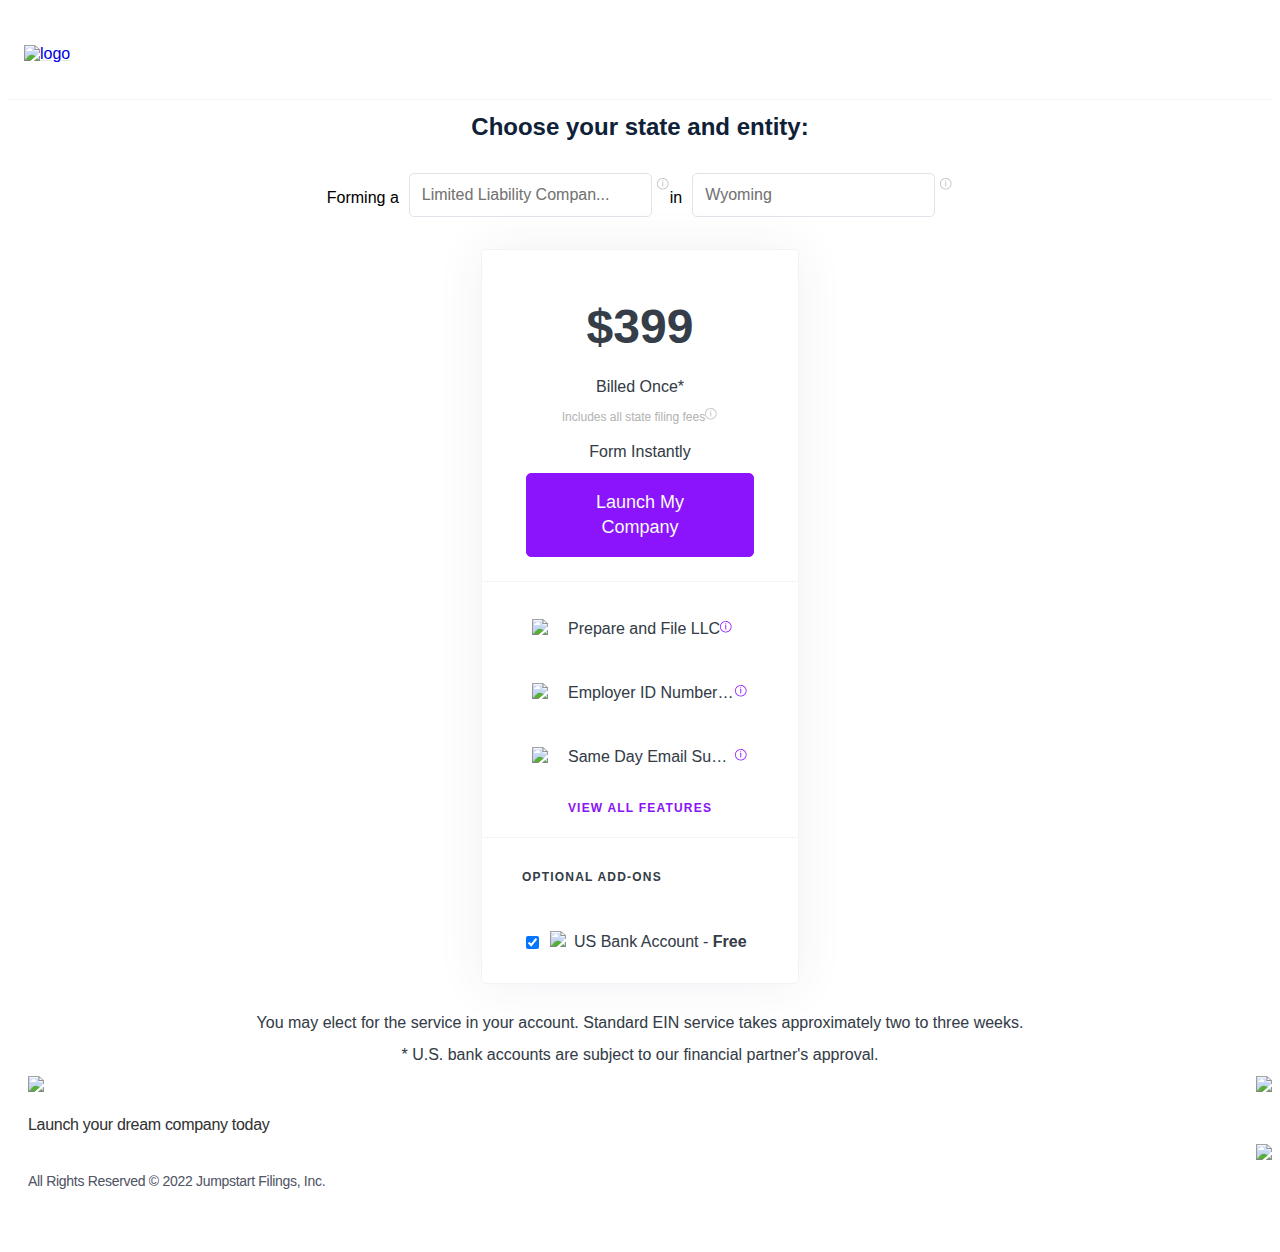
==== pricing.html @ 8517fb00 "First Deployment" ====
<!DOCTYPE html>
<html lang="en">
<head>
    <meta charset="UTF-8">
    <meta name="viewport" content="width=device-width, initial-scale=1.0">
    <title>Pricing</title>
</head>

<style>
    .header-gXlGAu {
    display: grid;
    margin: auto;
    grid-template-columns: 1fr 1fr;
    grid-template-areas: "logo msg";
    padding: 0.5em 1em;
    align-items: center;
    height: 75px;
    border-bottom: 1px solid rgb(241, 244, 246);
}

.header-ihjwIX {
    display: flex;
    justify-content: flex-start;
}

.ctCpKm {
    margin-right: 1em;
    max-height: 35px;
    cursor: pointer;
}
.choose-state-head{
    font-style: normal;
    font-weight: 700;
    font-size: 24px;
    line-height: 33px;
    text-align: center;
    color: rgb(15, 33, 55);
    margin-top: 10px;
}
body {
    font-family: Avenir, "Helvetica Neue", Helvetica, Arial, sans-serif;
    -webkit-font-smoothing: antialiased;
    -webkit-text-stroke: 0.45px rgba(0, 0, 0, 0.1);
}

.card-col {
    width: 100%;
    margin: 0px auto;
    display: flex;
    place-content: center;
}

.card-secx{
    border-radius: 5px;
    border: 1px solid rgb(241, 244, 246);
    box-shadow: rgba(50, 50, 93, 0.07) 0px 1px 50px;
    position: relative;
    margin-right: 0.5em;
    margin-left: 0.5em;
    font-family: Avenir, "Helvetica Neue", Helvetica, Arial, sans-serif;
    height: auto;
    transition: all 150ms ease-in 0s;
    color: rgb(15, 33, 55);
    width: 25%;
}


.card-secx .card-header-Pro {
    text-align: center;
    border-top-right-radius: 5px;
    border-top-left-radius: 5px;
    background: url(https://app.jumpstartfilings.co/mosaic_pro.png) 0% 0% / 100% 100% no-repeat;
    background-repeat: no-repeat;
    padding: 17px 20px;
}

.gdlXWX {
    display: flex;
    flex-direction: column;
    border-bottom: 1px solid rgb(241, 244, 246);
}

.gdlXWX .card-title {
    display: flex;
    flex-direction: row;
    align-items: center;
    justify-content: center;
    margin-left: 1em;
    margin-top: 1em;
}

.card-secx .price {
    font-style: normal;
    font-weight: 700;
    font-size: 48px;
    line-height: 66px;
    text-align: center;
    color: rgb(52, 61, 72);
    margin: 10px 0px 0px;
}

.card-secx  .plan-description {
    font-style: normal;
    font-weight: normal;
    font-size: 16px;
    line-height: 22px;
    text-align: center;
    color: rgb(52, 61, 72);
    margin-bottom: 10px;
}

.gdlXWX .tooltip-description {
    font-style: normal;
    font-weight: 500;
    font-size: 12px;
    line-height: 16px;
    text-align: center;
    color: rgb(189, 189, 189);
    align-items: center;
    display: flex;
    justify-content: center;
    margin: 10px 0px;
}

.card-secx .plan-description {
    font-style: normal;
    font-weight: normal;
    font-size: 16px;
    line-height: 22px;
    text-align: center;
    color: rgb(52, 61, 72);
    margin-bottom: 10px;
}

.card-secx .card-container {
    padding: 0em 1.5em 1.5em;
}

.card-secx button {
    padding: 0.75em 2.5em;
    width: 100%;
    cursor: pointer;
    font-weight: 500;
    font-size: 18px;
    line-height: 25px;
    color: rgb(255, 255, 255);
    background-color: rgb(140, 20, 252);
    border: 1px solid rgb(140, 20, 252);
    padding: 16px 32px;
    border-radius: 5px;
    font-family: Avenir, "Helvetica Neue", Helvetica, Arial, sans-serif;
}

.card-features{
    display: flex;
    flex-direction: column;
    border-bottom: 1px solid rgb(241, 244, 246);
}

.card-feature-item{
    display: none;
    flex-direction: row;
    align-items: center;
    margin: 5px 50px;
}

.card-feature-item .img-container img {
    width: 30px;
}

.card-feature-item .name {
    font-style: normal;
    font-weight: normal;
    font-size: 16px;
    line-height: 22px;
    align-items: center;
    color: rgb(52, 61, 72);
    margin-left: 20px;
    overflow: hidden;
    display: inline-block;
    text-overflow: ellipsis;
    white-space: nowrap;
}

.card-features .hidding {
    font-style: normal;
    font-weight: 700;
    font-size: 12px;
    line-height: 150%;
    cursor: pointer;
    margin-top: 10px;
    margin-bottom: 20px;
    text-align: center;
    letter-spacing: 0.1em;
    color: rgb(140, 20, 252);
}
.card-feature-item:nth-child(-n+4){
    display:flex;
}

.full .card-feature-item {
  display: flex;
}

.us-bank {
    display: flex;
    flex-direction: column;
    padding: 20px;
}

.us-bank .title {
    font-style: normal;
    font-weight: 800;
    font-size: 12px;
    line-height: 150%;
    display: flex;
    align-items: center;
    letter-spacing: 0.1em;
    color: rgb(52, 61, 72);
    margin-left: 20px;
    margin-bottom: 35px;
    margin-top: 10px;
}

.us-bank .container {
    display: flex;
    flex-direction: row;
    margin: 10px 20px;
}

.us-bank .checkbox {
    grid-template-columns: min-content auto;
    gap: 0.5em;
    font-style: normal;
    font-weight: normal;
    font-size: 16px;
    line-height: 22px;
    display: flex;
    align-items: center;
    color: rgb(52, 61, 72);
}

.us-bank .checkbox__input {
    display: grid;
    grid-template-areas: "checkbox";
}

.us-bank img {
    max-width: 30px;
}

.us-bank .checkbox {
    grid-template-columns: min-content auto;
    gap: 0.5em;
    font-style: normal;
    font-weight: normal;
    font-size: 16px;
    line-height: 22px;
    display: flex;
    align-items: center;
    color: rgb(52, 61, 72);
}

.us-bank .price {
    font-style: normal;
    font-size: 16px;
    line-height: 22px;
    font-weight: 800;
    margin-top: 0px;
}

.pricing-bt-instr{
    font-style: normal;
    font-weight: normal;
    font-size: 16px;
    line-height: 22px;
    text-align: center;
    color: rgb(52, 61, 72);
    margin: 10px 0px;
}

.footer-bdBYcX {
    font-size: 16px;
    color: rgb(51, 51, 51);
    font-weight: normal;
    letter-spacing: -0.3px;
    line-height: 26px;
    text-overflow: ellipsis;
    white-space-collapse: initial;
    text-wrap: wrap;
    -webkit-font-smoothing: antialiased !important;
    text-rendering: optimizelegibility !important;
    overflow: hidden;
}

.pricing-footer-col-1{
    margin-left: 20px;
    margin-bottom: 50px;
}

.pricing-footer-col-2{
    display: grid;
}

.pricing-footer-row{
    display: flex;
    justify-content: space-between
}

.state-form-input{
    padding: 0.75em;
    font-family: Avenir, sans-serif;
    border: 1px solid rgb(223, 228, 234);
    border-radius: 5px;
    width: 100%;
    appearance: none;
    box-sizing: border-box;
    font-size: 16px;
    margin-bottom: 2rem;
    margin-left: 10px;
}

.state-label-text{
}

.state-group-form{
    display: flex;
    align-items: center;
    justify-content: center;
    margin-top: 30px;
}
.state-group-form .form-group{
    display: inline-flex;
}



@media only screen and (max-width: 1100px) {
    .card-secx {
    width: 40%;
}
}

@media only screen and (max-width: 950px) {
    .card-secx {
    width: 45%;
}
}

@media only screen and (max-width: 800px) {
    .card-secx {
    width: 55%;
}
}

@media only screen and (max-width: 650px) {
    .card-secx {
    width: 65%;
}
.state-group-form{
    display: grid;
    text-align: center;
    justify-content: center;
    margin-top: 30px;
}
}

@media only screen and (max-width: 550px) {
    .card-secx {
    width: 90%;
}
}
</style>
<body>
    
<header class="header-gXlGAu">
    <div class="Hheader-ihjwIX ">
        <div class="lazyload-wrapper ">
            <a href="#">
                <img src="https://app.jumpstartfilings.co/logo@3x.png" alt="logo" class="Header__LogoImg-sc-18d9az9-6 ctCpKm">
            </a>
       </div>
    </div>
</header>

<div class="choose-state-head">
    Choose your state and entity:
</div>

<div class="state-group-form">

    <!-- forming -->
<div class="form-group">
    <label class="control-label">
        <p class="state-label-text">Forming a </p>
    </label>

    <div class="dropdown">
        <div class="dropdown">
            <input type="text" id="genderInput" class="state-form-input"  placeholder="Limited Liability Compan...">
            <div class="dropdown-content" id="genderDropdown"></div>
          </div>
      </div>

</div>
    <div class="icon" style="margin-left:15px;     margin-top: -50px; cursor: pointer;">
        <svg width="13" height="13" viewBox="0 0 13 13" fill="#BDBDBD" xmlns="http://www.w3.org/2000/svg"><path d="M5.768 11.536c-.793 0-1.54-.15-2.24-.448A5.934 5.934 0 011.68 9.856 5.934 5.934 0 01.448 8.008 5.648 5.648 0 010 5.768c0-.803.15-1.55.448-2.24.299-.7.71-1.311 1.232-1.834A5.816 5.816 0 013.528.448 5.648 5.648 0 015.768 0c.803 0 1.55.15 2.24.448.7.299 1.311.714 1.834 1.246a5.655 5.655 0 011.246 1.834c.299.69.448 1.437.448 2.24 0 .793-.15 1.54-.448 2.24a5.816 5.816 0 01-1.246 1.848 5.766 5.766 0 01-1.834 1.232 5.582 5.582 0 01-2.24.448zm0-.784c.69 0 1.335-.126 1.932-.378a5.071 5.071 0 001.596-1.078 4.922 4.922 0 001.064-1.582 4.867 4.867 0 00.392-1.946c0-.69-.13-1.335-.392-1.932a4.882 4.882 0 00-2.66-2.66A4.767 4.767 0 005.768.784c-.69 0-1.34.13-1.946.392A4.922 4.922 0 002.24 2.24c-.457.457-.817.99-1.078 1.596a4.919 4.919 0 00-.378 1.932c0 .69.126 1.34.378 1.946.261.597.62 1.125 1.078 1.582.457.457.985.817 1.582 1.078a5.022 5.022 0 001.946.378zm0-7.35c-.373 0-.56-.182-.56-.546 0-.364.187-.546.56-.546.15 0 .275.047.378.14.112.084.168.22.168.406 0 .187-.056.327-.168.42a.577.577 0 01-.378.126zm-.462 5.152V4.046h.924v4.508h-.924z" fill="#BDBDBD"></path></svg>
    </div>

<!-- state in -->
    <div class="form-group">
        <label class="control-label">
            <p class="state-label-text">in </p>
        </label>
    
        <div class="dropdown">
            <div class="dropdown">
                <input type="text" id="genderInput" class="state-form-input"  placeholder="Wyoming">
                <div class="dropdown-content" id="genderDropdown"></div>
              </div>
          </div>
    
    </div>
        <div class="icon" style="margin-left:15px;     margin-top: -50px; cursor: pointer;">
            <svg width="13" height="13" viewBox="0 0 13 13" fill="#BDBDBD" xmlns="http://www.w3.org/2000/svg"><path d="M5.768 11.536c-.793 0-1.54-.15-2.24-.448A5.934 5.934 0 011.68 9.856 5.934 5.934 0 01.448 8.008 5.648 5.648 0 010 5.768c0-.803.15-1.55.448-2.24.299-.7.71-1.311 1.232-1.834A5.816 5.816 0 013.528.448 5.648 5.648 0 015.768 0c.803 0 1.55.15 2.24.448.7.299 1.311.714 1.834 1.246a5.655 5.655 0 011.246 1.834c.299.69.448 1.437.448 2.24 0 .793-.15 1.54-.448 2.24a5.816 5.816 0 01-1.246 1.848 5.766 5.766 0 01-1.834 1.232 5.582 5.582 0 01-2.24.448zm0-.784c.69 0 1.335-.126 1.932-.378a5.071 5.071 0 001.596-1.078 4.922 4.922 0 001.064-1.582 4.867 4.867 0 00.392-1.946c0-.69-.13-1.335-.392-1.932a4.882 4.882 0 00-2.66-2.66A4.767 4.767 0 005.768.784c-.69 0-1.34.13-1.946.392A4.922 4.922 0 002.24 2.24c-.457.457-.817.99-1.078 1.596a4.919 4.919 0 00-.378 1.932c0 .69.126 1.34.378 1.946.261.597.62 1.125 1.078 1.582.457.457.985.817 1.582 1.078a5.022 5.022 0 001.946.378zm0-7.35c-.373 0-.56-.182-.56-.546 0-.364.187-.546.56-.546.15 0 .275.047.378.14.112.084.168.22.168.406 0 .187-.056.327-.168.42a.577.577 0 01-.378.126zm-.462 5.152V4.046h.924v4.508h-.924z" fill="#BDBDBD"></path></svg>
        </div>
</div>

<div class="card-col">
            <div class="card-secx">
                <div class="gdlXWX">
                    <div class="card-header-Pro">

                    </div>

                       <div>
                        <h1 class="price">$399</h1>
                        <p class="plan-description">Billed Once*</p>
                        <p class="tooltip-description">Includes all state filing fees
                        <span data-tip="true" data-for="stateFee" class="icon">
                            <svg width="13" height="13" viewBox="0 0 13 13" fill="#BDBDBD" xmlns="http://www.w3.org/2000/svg"><path d="M5.768 11.536c-.793 0-1.54-.15-2.24-.448A5.934 5.934 0 011.68 9.856 5.934 5.934 0 01.448 8.008 5.648 5.648 0 010 5.768c0-.803.15-1.55.448-2.24.299-.7.71-1.311 1.232-1.834A5.816 5.816 0 013.528.448 5.648 5.648 0 015.768 0c.803 0 1.55.15 2.24.448.7.299 1.311.714 1.834 1.246a5.655 5.655 0 011.246 1.834c.299.69.448 1.437.448 2.24 0 .793-.15 1.54-.448 2.24a5.816 5.816 0 01-1.246 1.848 5.766 5.766 0 01-1.834 1.232 5.582 5.582 0 01-2.24.448zm0-.784c.69 0 1.335-.126 1.932-.378a5.071 5.071 0 001.596-1.078 4.922 4.922 0 001.064-1.582 4.867 4.867 0 00.392-1.946c0-.69-.13-1.335-.392-1.932a4.882 4.882 0 00-2.66-2.66A4.767 4.767 0 005.768.784c-.69 0-1.34.13-1.946.392A4.922 4.922 0 002.24 2.24c-.457.457-.817.99-1.078 1.596a4.919 4.919 0 00-.378 1.932c0 .69.126 1.34.378 1.946.261.597.62 1.125 1.078 1.582.457.457.985.817 1.582 1.078a5.022 5.022 0 001.946.378zm0-7.35c-.373 0-.56-.182-.56-.546 0-.364.187-.546.56-.546.15 0 .275.047.378.14.112.084.168.22.168.406 0 .187-.056.327-.168.42a.577.577 0 01-.378.126zm-.462 5.152V4.046h.924v4.508h-.924z" fill="#BDBDBD"></path>
                            </svg>
                        </span>
                        </p>
                        <p class="plan-description">Form Instantly</p>
                        </div>

                        <div class="card-container">
                            <div class="card-body">
                                <div class="button-Pro" style="width: 85%; display: flex; justify-content: center; margin: auto;">
                                    <button id="getStarted-Pro">
                                        <div class="pvw-title">
                                            <span>Launch My Company</span>
                                        </div>
                                    </button>
                                </div>
                            </div>
                        </div>

                    </div>

                    <div class="StyledComponents__ServicesContainer-sc-cqev1w-5 card-features" id="card-features">
                    <div style="height: 15px;"></div>

                        <div class="card-feature-item">
                            <div class="img-container"><img src="https://app.jumpstartfilings.co/services/prepare-file.png">
                            </div><p class="name">Prepare and File LLC</p>
                            <div class="icon">
                                <svg width="13" height="13" viewBox="0 0 13 13" fill="#8C14FC" xmlns="http://www.w3.org/2000/svg">
                                    <path d="M5.768 11.536c-.793 0-1.54-.15-2.24-.448A5.934 5.934 0 011.68 9.856 5.934 5.934 0 01.448 8.008 5.648 5.648 0 010 5.768c0-.803.15-1.55.448-2.24.299-.7.71-1.311 1.232-1.834A5.816 5.816 0 013.528.448 5.648 5.648 0 015.768 0c.803 0 1.55.15 2.24.448.7.299 1.311.714 1.834 1.246a5.655 5.655 0 011.246 1.834c.299.69.448 1.437.448 2.24 0 .793-.15 1.54-.448 2.24a5.816 5.816 0 01-1.246 1.848 5.766 5.766 0 01-1.834 1.232 5.582 5.582 0 01-2.24.448zm0-.784c.69 0 1.335-.126 1.932-.378a5.071 5.071 0 001.596-1.078 4.922 4.922 0 001.064-1.582 4.867 4.867 0 00.392-1.946c0-.69-.13-1.335-.392-1.932a4.882 4.882 0 00-2.66-2.66A4.767 4.767 0 005.768.784c-.69 0-1.34.13-1.946.392A4.922 4.922 0 002.24 2.24c-.457.457-.817.99-1.078 1.596a4.919 4.919 0 00-.378 1.932c0 .69.126 1.34.378 1.946.261.597.62 1.125 1.078 1.582.457.457.985.817 1.582 1.078a5.022 5.022 0 001.946.378zm0-7.35c-.373 0-.56-.182-.56-.546 0-.364.187-.546.56-.546.15 0 .275.047.378.14.112.084.168.22.168.406 0 .187-.056.327-.168.42a.577.577 0 01-.378.126zm-.462 5.152V4.046h.924v4.508h-.924z" fill="#8C14FC"></path>
                                </svg>
                            </div>
                        </div>

                        <div class="card-feature-item">
                            <div class="img-container">
                                <img src="https://app.jumpstartfilings.co/services/employer-id.png">
                            </div>
                            <p class="name">Employer ID Number (EIN)</p>
                            <div class="icon">
                                <svg width="13" height="13" viewBox="0 0 13 13" fill="#8C14FC" xmlns="http://www.w3.org/2000/svg">
                                <path d="M5.768 11.536c-.793 0-1.54-.15-2.24-.448A5.934 5.934 0 011.68 9.856 5.934 5.934 0 01.448 8.008 5.648 5.648 0 010 5.768c0-.803.15-1.55.448-2.24.299-.7.71-1.311 1.232-1.834A5.816 5.816 0 013.528.448 5.648 5.648 0 015.768 0c.803 0 1.55.15 2.24.448.7.299 1.311.714 1.834 1.246a5.655 5.655 0 011.246 1.834c.299.69.448 1.437.448 2.24 0 .793-.15 1.54-.448 2.24a5.816 5.816 0 01-1.246 1.848 5.766 5.766 0 01-1.834 1.232 5.582 5.582 0 01-2.24.448zm0-.784c.69 0 1.335-.126 1.932-.378a5.071 5.071 0 001.596-1.078 4.922 4.922 0 001.064-1.582 4.867 4.867 0 00.392-1.946c0-.69-.13-1.335-.392-1.932a4.882 4.882 0 00-2.66-2.66A4.767 4.767 0 005.768.784c-.69 0-1.34.13-1.946.392A4.922 4.922 0 002.24 2.24c-.457.457-.817.99-1.078 1.596a4.919 4.919 0 00-.378 1.932c0 .69.126 1.34.378 1.946.261.597.62 1.125 1.078 1.582.457.457.985.817 1.582 1.078a5.022 5.022 0 001.946.378zm0-7.35c-.373 0-.56-.182-.56-.546 0-.364.187-.546.56-.546.15 0 .275.047.378.14.112.084.168.22.168.406 0 .187-.056.327-.168.42a.577.577 0 01-.378.126zm-.462 5.152V4.046h.924v4.508h-.924z" fill="#8C14FC"></path>
                            </svg>
                          </div>
                       </div>

                    <div class="card-feature-item">
                        <div class="img-container">
                            <img src="https://app.jumpstartfilings.co/services/email-support.png">
                        </div>
                        <p class="name">Same Day Email Support</p>
                        <div class="icon">
                            <svg width="13" height="13" viewBox="0 0 13 13" fill="#8C14FC" xmlns="http://www.w3.org/2000/svg">
                                <path d="M5.768 11.536c-.793 0-1.54-.15-2.24-.448A5.934 5.934 0 011.68 9.856 5.934 5.934 0 01.448 8.008 5.648 5.648 0 010 5.768c0-.803.15-1.55.448-2.24.299-.7.71-1.311 1.232-1.834A5.816 5.816 0 013.528.448 5.648 5.648 0 015.768 0c.803 0 1.55.15 2.24.448.7.299 1.311.714 1.834 1.246a5.655 5.655 0 011.246 1.834c.299.69.448 1.437.448 2.24 0 .793-.15 1.54-.448 2.24a5.816 5.816 0 01-1.246 1.848 5.766 5.766 0 01-1.834 1.232 5.582 5.582 0 01-2.24.448zm0-.784c.69 0 1.335-.126 1.932-.378a5.071 5.071 0 001.596-1.078 4.922 4.922 0 001.064-1.582 4.867 4.867 0 00.392-1.946c0-.69-.13-1.335-.392-1.932a4.882 4.882 0 00-2.66-2.66A4.767 4.767 0 005.768.784c-.69 0-1.34.13-1.946.392A4.922 4.922 0 002.24 2.24c-.457.457-.817.99-1.078 1.596a4.919 4.919 0 00-.378 1.932c0 .69.126 1.34.378 1.946.261.597.62 1.125 1.078 1.582.457.457.985.817 1.582 1.078a5.022 5.022 0 001.946.378zm0-7.35c-.373 0-.56-.182-.56-.546 0-.364.187-.546.56-.546.15 0 .275.047.378.14.112.084.168.22.168.406 0 .187-.056.327-.168.42a.577.577 0 01-.378.126zm-.462 5.152V4.046h.924v4.508h-.924z" fill="#8C14FC"></path></svg>
                            </div>
                    </div>
                    
                    <div class="card-feature-item">
                        <div class="img-container">
                            <img src="https://app.jumpstartfilings.co/services/registered-agent.png">
                        </div>
                        <p class="name">Registered Agent</p>
                        <div class="icon">
                            <svg width="13" height="13" viewBox="0 0 13 13" fill="#8C14FC" xmlns="http://www.w3.org/2000/svg">
                                <path d="M5.768 11.536c-.793 0-1.54-.15-2.24-.448A5.934 5.934 0 011.68 9.856 5.934 5.934 0 01.448 8.008 5.648 5.648 0 010 5.768c0-.803.15-1.55.448-2.24.299-.7.71-1.311 1.232-1.834A5.816 5.816 0 013.528.448 5.648 5.648 0 015.768 0c.803 0 1.55.15 2.24.448.7.299 1.311.714 1.834 1.246a5.655 5.655 0 011.246 1.834c.299.69.448 1.437.448 2.24 0 .793-.15 1.54-.448 2.24a5.816 5.816 0 01-1.246 1.848 5.766 5.766 0 01-1.834 1.232 5.582 5.582 0 01-2.24.448zm0-.784c.69 0 1.335-.126 1.932-.378a5.071 5.071 0 001.596-1.078 4.922 4.922 0 001.064-1.582 4.867 4.867 0 00.392-1.946c0-.69-.13-1.335-.392-1.932a4.882 4.882 0 00-2.66-2.66A4.767 4.767 0 005.768.784c-.69 0-1.34.13-1.946.392A4.922 4.922 0 002.24 2.24c-.457.457-.817.99-1.078 1.596a4.919 4.919 0 00-.378 1.932c0 .69.126 1.34.378 1.946.261.597.62 1.125 1.078 1.582.457.457.985.817 1.582 1.078a5.022 5.022 0 001.946.378zm0-7.35c-.373 0-.56-.182-.56-.546 0-.364.187-.546.56-.546.15 0 .275.047.378.14.112.084.168.22.168.406 0 .187-.056.327-.168.42a.577.577 0 01-.378.126zm-.462 5.152V4.046h.924v4.508h-.924z" fill="#8C14FC"></path></svg>
                            </div>
                    </div>

                    <div class="card-feature-item">
                        <div class="img-container">
                            <img src="https://app.jumpstartfilings.co/services/register-agent-address.png">
                        </div>
                        <p class="name">Registered Agent Address</p>
                        <div class="icon">
                            <svg width="13" height="13" viewBox="0 0 13 13" fill="#8C14FC" xmlns="http://www.w3.org/2000/svg">
                                <path d="M5.768 11.536c-.793 0-1.54-.15-2.24-.448A5.934 5.934 0 011.68 9.856 5.934 5.934 0 01.448 8.008 5.648 5.648 0 010 5.768c0-.803.15-1.55.448-2.24.299-.7.71-1.311 1.232-1.834A5.816 5.816 0 013.528.448 5.648 5.648 0 015.768 0c.803 0 1.55.15 2.24.448.7.299 1.311.714 1.834 1.246a5.655 5.655 0 011.246 1.834c.299.69.448 1.437.448 2.24 0 .793-.15 1.54-.448 2.24a5.816 5.816 0 01-1.246 1.848 5.766 5.766 0 01-1.834 1.232 5.582 5.582 0 01-2.24.448zm0-.784c.69 0 1.335-.126 1.932-.378a5.071 5.071 0 001.596-1.078 4.922 4.922 0 001.064-1.582 4.867 4.867 0 00.392-1.946c0-.69-.13-1.335-.392-1.932a4.882 4.882 0 00-2.66-2.66A4.767 4.767 0 005.768.784c-.69 0-1.34.13-1.946.392A4.922 4.922 0 002.24 2.24c-.457.457-.817.99-1.078 1.596a4.919 4.919 0 00-.378 1.932c0 .69.126 1.34.378 1.946.261.597.62 1.125 1.078 1.582.457.457.985.817 1.582 1.078a5.022 5.022 0 001.946.378zm0-7.35c-.373 0-.56-.182-.56-.546 0-.364.187-.546.56-.546.15 0 .275.047.378.14.112.084.168.22.168.406 0 .187-.056.327-.168.42a.577.577 0 01-.378.126zm-.462 5.152V4.046h.924v4.508h-.924z" fill="#8C14FC"></path></svg>
                            </div>
                    </div>


                    <div class="card-feature-item">
                        <div class="img-container">
                            <img src="https://app.jumpstartfilings.co/services/operating-agreement.png">
                        </div>
                        <p class="name">Operating Agreement</p>
                        <div class="icon">
                            <svg width="13" height="13" viewBox="0 0 13 13" fill="#8C14FC" xmlns="http://www.w3.org/2000/svg">
                                <path d="M5.768 11.536c-.793 0-1.54-.15-2.24-.448A5.934 5.934 0 011.68 9.856 5.934 5.934 0 01.448 8.008 5.648 5.648 0 010 5.768c0-.803.15-1.55.448-2.24.299-.7.71-1.311 1.232-1.834A5.816 5.816 0 013.528.448 5.648 5.648 0 015.768 0c.803 0 1.55.15 2.24.448.7.299 1.311.714 1.834 1.246a5.655 5.655 0 011.246 1.834c.299.69.448 1.437.448 2.24 0 .793-.15 1.54-.448 2.24a5.816 5.816 0 01-1.246 1.848 5.766 5.766 0 01-1.834 1.232 5.582 5.582 0 01-2.24.448zm0-.784c.69 0 1.335-.126 1.932-.378a5.071 5.071 0 001.596-1.078 4.922 4.922 0 001.064-1.582 4.867 4.867 0 00.392-1.946c0-.69-.13-1.335-.392-1.932a4.882 4.882 0 00-2.66-2.66A4.767 4.767 0 005.768.784c-.69 0-1.34.13-1.946.392A4.922 4.922 0 002.24 2.24c-.457.457-.817.99-1.078 1.596a4.919 4.919 0 00-.378 1.932c0 .69.126 1.34.378 1.946.261.597.62 1.125 1.078 1.582.457.457.985.817 1.582 1.078a5.022 5.022 0 001.946.378zm0-7.35c-.373 0-.56-.182-.56-.546 0-.364.187-.546.56-.546.15 0 .275.047.378.14.112.084.168.22.168.406 0 .187-.056.327-.168.42a.577.577 0 01-.378.126zm-.462 5.152V4.046h.924v4.508h-.924z" fill="#8C14FC"></path></svg>
                            </div>
                    </div>

                    <div class="card-feature-item">
                        <div class="img-container">
                            <img src="https://app.jumpstartfilings.co/services/name-availability.png">
                        </div>
                        <p class="name">Name Availability Search</p>
                        <div class="icon">
                            <svg width="13" height="13" viewBox="0 0 13 13" fill="#8C14FC" xmlns="http://www.w3.org/2000/svg">
                                <path d="M5.768 11.536c-.793 0-1.54-.15-2.24-.448A5.934 5.934 0 011.68 9.856 5.934 5.934 0 01.448 8.008 5.648 5.648 0 010 5.768c0-.803.15-1.55.448-2.24.299-.7.71-1.311 1.232-1.834A5.816 5.816 0 013.528.448 5.648 5.648 0 015.768 0c.803 0 1.55.15 2.24.448.7.299 1.311.714 1.834 1.246a5.655 5.655 0 011.246 1.834c.299.69.448 1.437.448 2.24 0 .793-.15 1.54-.448 2.24a5.816 5.816 0 01-1.246 1.848 5.766 5.766 0 01-1.834 1.232 5.582 5.582 0 01-2.24.448zm0-.784c.69 0 1.335-.126 1.932-.378a5.071 5.071 0 001.596-1.078 4.922 4.922 0 001.064-1.582 4.867 4.867 0 00.392-1.946c0-.69-.13-1.335-.392-1.932a4.882 4.882 0 00-2.66-2.66A4.767 4.767 0 005.768.784c-.69 0-1.34.13-1.946.392A4.922 4.922 0 002.24 2.24c-.457.457-.817.99-1.078 1.596a4.919 4.919 0 00-.378 1.932c0 .69.126 1.34.378 1.946.261.597.62 1.125 1.078 1.582.457.457.985.817 1.582 1.078a5.022 5.022 0 001.946.378zm0-7.35c-.373 0-.56-.182-.56-.546 0-.364.187-.546.56-.546.15 0 .275.047.378.14.112.084.168.22.168.406 0 .187-.056.327-.168.42a.577.577 0 01-.378.126zm-.462 5.152V4.046h.924v4.508h-.924z" fill="#8C14FC"></path></svg>
                            </div>
                    </div>

                    <div class="card-feature-item">
                        <div class="img-container">
                            <img src="https://app.jumpstartfilings.co/services/online-document.png">
                        </div>
                        <p class="name">Online Document Access</p>
                        <div class="icon">
                            <svg width="13" height="13" viewBox="0 0 13 13" fill="#8C14FC" xmlns="http://www.w3.org/2000/svg">
                                <path d="M5.768 11.536c-.793 0-1.54-.15-2.24-.448A5.934 5.934 0 011.68 9.856 5.934 5.934 0 01.448 8.008 5.648 5.648 0 010 5.768c0-.803.15-1.55.448-2.24.299-.7.71-1.311 1.232-1.834A5.816 5.816 0 013.528.448 5.648 5.648 0 015.768 0c.803 0 1.55.15 2.24.448.7.299 1.311.714 1.834 1.246a5.655 5.655 0 011.246 1.834c.299.69.448 1.437.448 2.24 0 .793-.15 1.54-.448 2.24a5.816 5.816 0 01-1.246 1.848 5.766 5.766 0 01-1.834 1.232 5.582 5.582 0 01-2.24.448zm0-.784c.69 0 1.335-.126 1.932-.378a5.071 5.071 0 001.596-1.078 4.922 4.922 0 001.064-1.582 4.867 4.867 0 00.392-1.946c0-.69-.13-1.335-.392-1.932a4.882 4.882 0 00-2.66-2.66A4.767 4.767 0 005.768.784c-.69 0-1.34.13-1.946.392A4.922 4.922 0 002.24 2.24c-.457.457-.817.99-1.078 1.596a4.919 4.919 0 00-.378 1.932c0 .69.126 1.34.378 1.946.261.597.62 1.125 1.078 1.582.457.457.985.817 1.582 1.078a5.022 5.022 0 001.946.378zm0-7.35c-.373 0-.56-.182-.56-.546 0-.364.187-.546.56-.546.15 0 .275.047.378.14.112.084.168.22.168.406 0 .187-.056.327-.168.42a.577.577 0 01-.378.126zm-.462 5.152V4.046h.924v4.508h-.924z" fill="#8C14FC"></path></svg>
                            </div>
                    </div>

                    <div class="card-feature-item">
                        <div class="img-container">
                            <img src="https://app.jumpstartfilings.co/services/statement-organizer.png">
                        </div>
                        <p class="name">Statement of Organizer</p>
                        <div class="icon">
                            <svg width="13" height="13" viewBox="0 0 13 13" fill="#8C14FC" xmlns="http://www.w3.org/2000/svg">
                                <path d="M5.768 11.536c-.793 0-1.54-.15-2.24-.448A5.934 5.934 0 011.68 9.856 5.934 5.934 0 01.448 8.008 5.648 5.648 0 010 5.768c0-.803.15-1.55.448-2.24.299-.7.71-1.311 1.232-1.834A5.816 5.816 0 013.528.448 5.648 5.648 0 015.768 0c.803 0 1.55.15 2.24.448.7.299 1.311.714 1.834 1.246a5.655 5.655 0 011.246 1.834c.299.69.448 1.437.448 2.24 0 .793-.15 1.54-.448 2.24a5.816 5.816 0 01-1.246 1.848 5.766 5.766 0 01-1.834 1.232 5.582 5.582 0 01-2.24.448zm0-.784c.69 0 1.335-.126 1.932-.378a5.071 5.071 0 001.596-1.078 4.922 4.922 0 001.064-1.582 4.867 4.867 0 00.392-1.946c0-.69-.13-1.335-.392-1.932a4.882 4.882 0 00-2.66-2.66A4.767 4.767 0 005.768.784c-.69 0-1.34.13-1.946.392A4.922 4.922 0 002.24 2.24c-.457.457-.817.99-1.078 1.596a4.919 4.919 0 00-.378 1.932c0 .69.126 1.34.378 1.946.261.597.62 1.125 1.078 1.582.457.457.985.817 1.582 1.078a5.022 5.022 0 001.946.378zm0-7.35c-.373 0-.56-.182-.56-.546 0-.364.187-.546.56-.546.15 0 .275.047.378.14.112.084.168.22.168.406 0 .187-.056.327-.168.42a.577.577 0 01-.378.126zm-.462 5.152V4.046h.924v4.508h-.924z" fill="#8C14FC"></path></svg>
                            </div>
                    </div>

                    <div class="card-feature-item">
                        <div class="img-container">
                            <img src="https://app.jumpstartfilings.co/services/rush-filing.png">
                        </div>
                        <p class="name">Rush filing service</p>
                        <div class="icon">
                            <svg width="13" height="13" viewBox="0 0 13 13" fill="#8C14FC" xmlns="http://www.w3.org/2000/svg">
                                <path d="M5.768 11.536c-.793 0-1.54-.15-2.24-.448A5.934 5.934 0 011.68 9.856 5.934 5.934 0 01.448 8.008 5.648 5.648 0 010 5.768c0-.803.15-1.55.448-2.24.299-.7.71-1.311 1.232-1.834A5.816 5.816 0 013.528.448 5.648 5.648 0 015.768 0c.803 0 1.55.15 2.24.448.7.299 1.311.714 1.834 1.246a5.655 5.655 0 011.246 1.834c.299.69.448 1.437.448 2.24 0 .793-.15 1.54-.448 2.24a5.816 5.816 0 01-1.246 1.848 5.766 5.766 0 01-1.834 1.232 5.582 5.582 0 01-2.24.448zm0-.784c.69 0 1.335-.126 1.932-.378a5.071 5.071 0 001.596-1.078 4.922 4.922 0 001.064-1.582 4.867 4.867 0 00.392-1.946c0-.69-.13-1.335-.392-1.932a4.882 4.882 0 00-2.66-2.66A4.767 4.767 0 005.768.784c-.69 0-1.34.13-1.946.392A4.922 4.922 0 002.24 2.24c-.457.457-.817.99-1.078 1.596a4.919 4.919 0 00-.378 1.932c0 .69.126 1.34.378 1.946.261.597.62 1.125 1.078 1.582.457.457.985.817 1.582 1.078a5.022 5.022 0 001.946.378zm0-7.35c-.373 0-.56-.182-.56-.546 0-.364.187-.546.56-.546.15 0 .275.047.378.14.112.084.168.22.168.406 0 .187-.056.327-.168.42a.577.577 0 01-.378.126zm-.462 5.152V4.046h.924v4.508h-.924z" fill="#8C14FC"></path></svg>
                            </div>
                    </div>

                    <div class="card-feature-item">
                        <div class="img-container">
                            <img src="https://app.jumpstartfilings.co/services/cpa-assessment.png">
                        </div>
                        <p class="name">CPA Assessment</p>
                        <div class="icon">
                            <svg width="13" height="13" viewBox="0 0 13 13" fill="#8C14FC" xmlns="http://www.w3.org/2000/svg">
                                <path d="M5.768 11.536c-.793 0-1.54-.15-2.24-.448A5.934 5.934 0 011.68 9.856 5.934 5.934 0 01.448 8.008 5.648 5.648 0 010 5.768c0-.803.15-1.55.448-2.24.299-.7.71-1.311 1.232-1.834A5.816 5.816 0 013.528.448 5.648 5.648 0 015.768 0c.803 0 1.55.15 2.24.448.7.299 1.311.714 1.834 1.246a5.655 5.655 0 011.246 1.834c.299.69.448 1.437.448 2.24 0 .793-.15 1.54-.448 2.24a5.816 5.816 0 01-1.246 1.848 5.766 5.766 0 01-1.834 1.232 5.582 5.582 0 01-2.24.448zm0-.784c.69 0 1.335-.126 1.932-.378a5.071 5.071 0 001.596-1.078 4.922 4.922 0 001.064-1.582 4.867 4.867 0 00.392-1.946c0-.69-.13-1.335-.392-1.932a4.882 4.882 0 00-2.66-2.66A4.767 4.767 0 005.768.784c-.69 0-1.34.13-1.946.392A4.922 4.922 0 002.24 2.24c-.457.457-.817.99-1.078 1.596a4.919 4.919 0 00-.378 1.932c0 .69.126 1.34.378 1.946.261.597.62 1.125 1.078 1.582.457.457.985.817 1.582 1.078a5.022 5.022 0 001.946.378zm0-7.35c-.373 0-.56-.182-.56-.546 0-.364.187-.546.56-.546.15 0 .275.047.378.14.112.084.168.22.168.406 0 .187-.056.327-.168.42a.577.577 0 01-.378.126zm-.462 5.152V4.046h.924v4.508h-.924z" fill="#8C14FC"></path></svg>
                            </div>
                    </div>

                    <div class="card-feature-item">
                        <div class="img-container">
                            <img src="https://app.jumpstartfilings.co/services/chat-support.png">
                        </div>
                        <p class="name">Chat Support</p>
                        <div class="icon">
                            <svg width="13" height="13" viewBox="0 0 13 13" fill="#8C14FC" xmlns="http://www.w3.org/2000/svg">
                                <path d="M5.768 11.536c-.793 0-1.54-.15-2.24-.448A5.934 5.934 0 011.68 9.856 5.934 5.934 0 01.448 8.008 5.648 5.648 0 010 5.768c0-.803.15-1.55.448-2.24.299-.7.71-1.311 1.232-1.834A5.816 5.816 0 013.528.448 5.648 5.648 0 015.768 0c.803 0 1.55.15 2.24.448.7.299 1.311.714 1.834 1.246a5.655 5.655 0 011.246 1.834c.299.69.448 1.437.448 2.24 0 .793-.15 1.54-.448 2.24a5.816 5.816 0 01-1.246 1.848 5.766 5.766 0 01-1.834 1.232 5.582 5.582 0 01-2.24.448zm0-.784c.69 0 1.335-.126 1.932-.378a5.071 5.071 0 001.596-1.078 4.922 4.922 0 001.064-1.582 4.867 4.867 0 00.392-1.946c0-.69-.13-1.335-.392-1.932a4.882 4.882 0 00-2.66-2.66A4.767 4.767 0 005.768.784c-.69 0-1.34.13-1.946.392A4.922 4.922 0 002.24 2.24c-.457.457-.817.99-1.078 1.596a4.919 4.919 0 00-.378 1.932c0 .69.126 1.34.378 1.946.261.597.62 1.125 1.078 1.582.457.457.985.817 1.582 1.078a5.022 5.022 0 001.946.378zm0-7.35c-.373 0-.56-.182-.56-.546 0-.364.187-.546.56-.546.15 0 .275.047.378.14.112.084.168.22.168.406 0 .187-.056.327-.168.42a.577.577 0 01-.378.126zm-.462 5.152V4.046h.924v4.508h-.924z" fill="#8C14FC"></path></svg>
                            </div>
                    </div>

                    <div class="hidding" id="hidding-feature">VIEW ALL FEATURES</div>
                </div>
                <div class="us-bank"><div class="title">OPTIONAL ADD-ONS</div>
                <div>
                    <div class="container"><label class="checkbox"><span class="checkbox__input">
                        <input type="checkbox" name="checkbox" checked=""><span class="checkbox__control">
                            <!-- <svg width="16" height="16" viewBox="0 0 16 16" fill="none" xmlns="http://www.w3.org/2000/svg"><rect x="0.5" y="0.5" width="15" height="15" rx="3.5" fill="#8C14FC" stroke="white"></rect><path d="M5.69471 7.28071C5.50611 7.09855 5.25351 6.99776 4.99131 7.00004C4.72911 7.00232 4.4783 7.10749 4.29289 7.29289C4.10749 7.4783 4.00232 7.72911 4.00004 7.99131C3.99776 8.25351 4.09855 8.50611 4.28071 8.69471L6.28071 10.6947C6.46824 10.8822 6.72255 10.9875 6.98771 10.9875C7.25288 10.9875 7.50718 10.8822 7.69471 10.6947L11.6947 6.69471C11.8769 6.50611 11.9777 6.25351 11.9754 5.99131C11.9731 5.72911 11.8679 5.4783 11.6825 5.29289C11.4971 5.10749 11.2463 5.00232 10.9841 5.00004C10.7219 4.99776 10.4693 5.09855 10.2807 5.28071L6.98771 8.57371L5.69471 7.28071Z" fill="white"></path>
                            </svg> -->
                        </span>
                    </span>
                            <div class="img-container">
                                <img src="https://assets.jumpstartfilings.com/usBank.png"></div>
                                <span class="radio__label">US Bank Account<span> - </span>
                                <span class="price">Free</span>
                                <span class="price">
                                </span>
                            </span>
                        </label>
                    </div>
                </div>
            </div>
        </div>
        <label class="message"></label>

 </div>
<br>
 <div class="pricing-bt-instr">You may elect for the service in your account. Standard EIN service takes approximately two to three weeks.</div>
 <div class="pricing-bt-instr">* U.S. bank accounts are subject to our financial partner's approval.</div>

  <div class="row pricing-footer-row">
        <div class="col-md-3  col-12 pricing-footer-col-1">
                <a href="https://jumpstartfilings.com/"><img src="https://app.jumpstartfilings.co/logo@3x.png" height="35px"></a>
                <p class="P-sc-1hlde52-0 footer-bdBYcX" style="margin-top: 1em; cursor: none;">Launch your dream company today</p>
                <p class="P-sc-1hlde52-0 footer-bdBYcX" style="padding-top: 1em; font-size: 14px; color: rgb(83, 87, 104); margin: 0px;">All Rights Reserved © 2022 Jumpstart Filings, Inc.</p>
        </div>

        <div class="col-md-3 col-12 pricing-footer-col-2">
            <img src="https://app.jumpstartfilings.co/ycombinator_logo2.png" height="52px" class="">
            <img src="https://app.jumpstartfilings.co/trustbadge_new.png" height="85px" class="">
        </div>
 </div>

<script>
const list = document.getElementById('card-features');
const moreButton = document.getElementById('hidding-feature');
moreButton.addEventListener('click', function () {
  list.classList.toggle('full');
  moreButton.textContent = (moreButton.textContent === 'VIEW ALL FEATURES') ? 'HIDE MORE FEATURES' : 'VIEW ALL FEATURES';
});
</script>

</body>
</html>
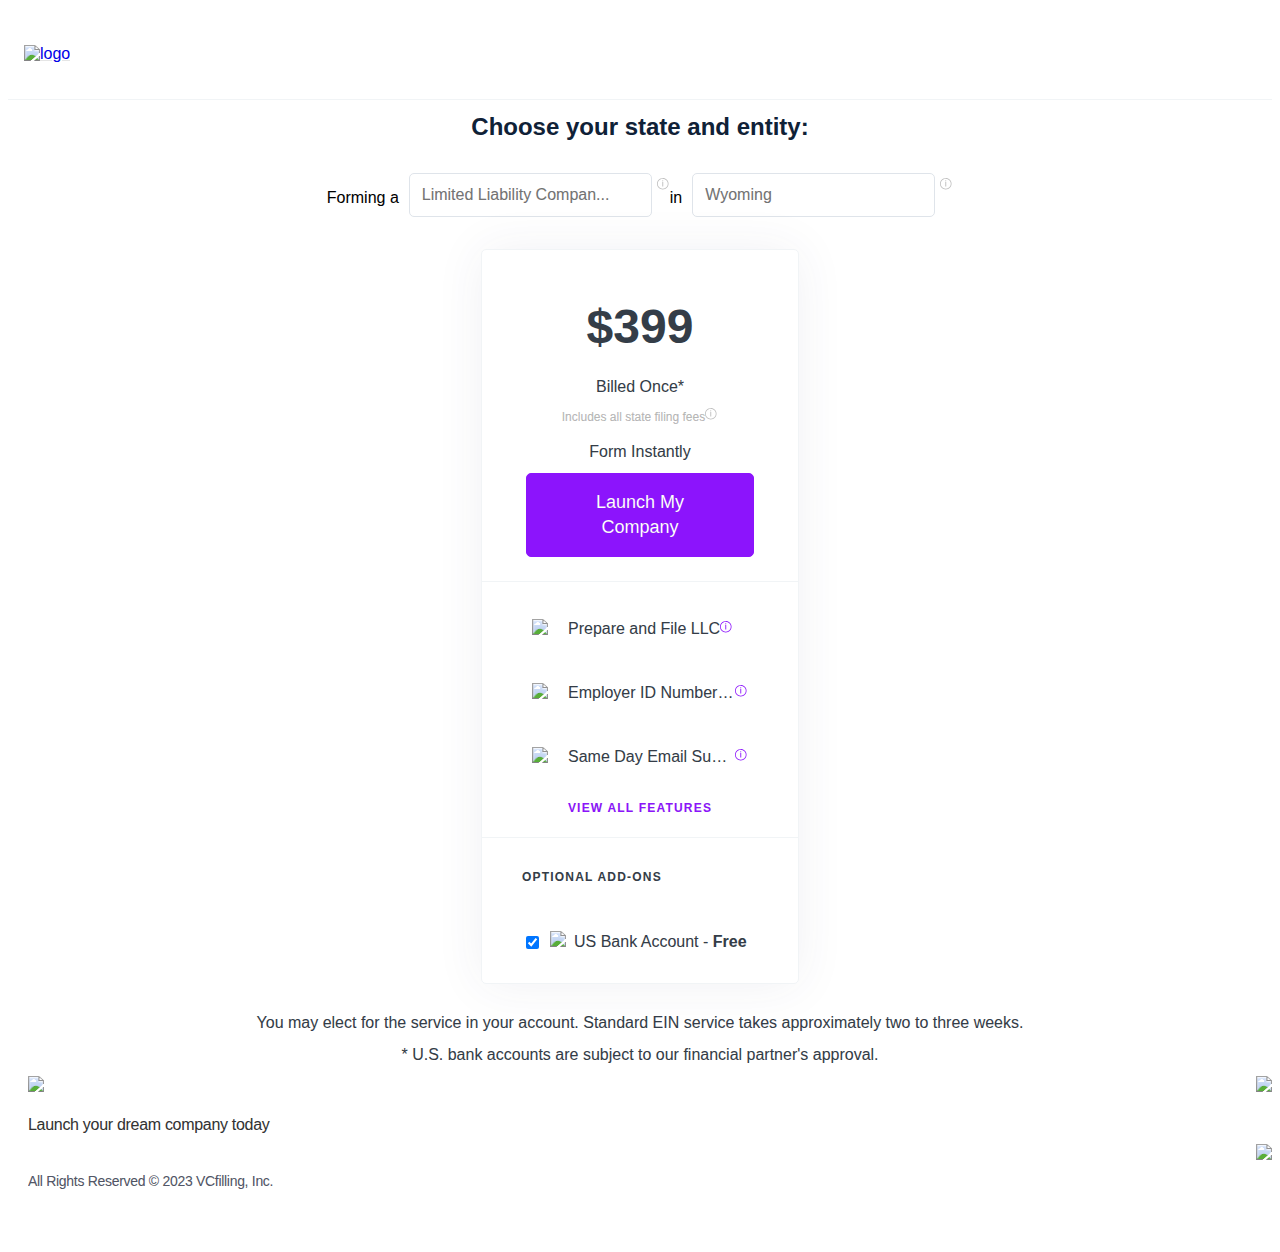
==== commit e1bd52c7: "Second Deployment" ====
--- a/pricing.html
+++ b/pricing.html
@@ -628,7 +628,7 @@
         <div class="col-md-3  col-12 pricing-footer-col-1">
                 <a href="https://jumpstartfilings.com/"><img src="https://app.jumpstartfilings.co/logo@3x.png" height="35px"></a>
                 <p class="P-sc-1hlde52-0 footer-bdBYcX" style="margin-top: 1em; cursor: none;">Launch your dream company today</p>
-                <p class="P-sc-1hlde52-0 footer-bdBYcX" style="padding-top: 1em; font-size: 14px; color: rgb(83, 87, 104); margin: 0px;">All Rights Reserved © 2022 Jumpstart Filings, Inc.</p>
+                <p class="P-sc-1hlde52-0 footer-bdBYcX" style="padding-top: 1em; font-size: 14px; color: rgb(83, 87, 104); margin: 0px;">All Rights Reserved © 2023 VCfilling, Inc.</p>
         </div>
 
         <div class="col-md-3 col-12 pricing-footer-col-2">
